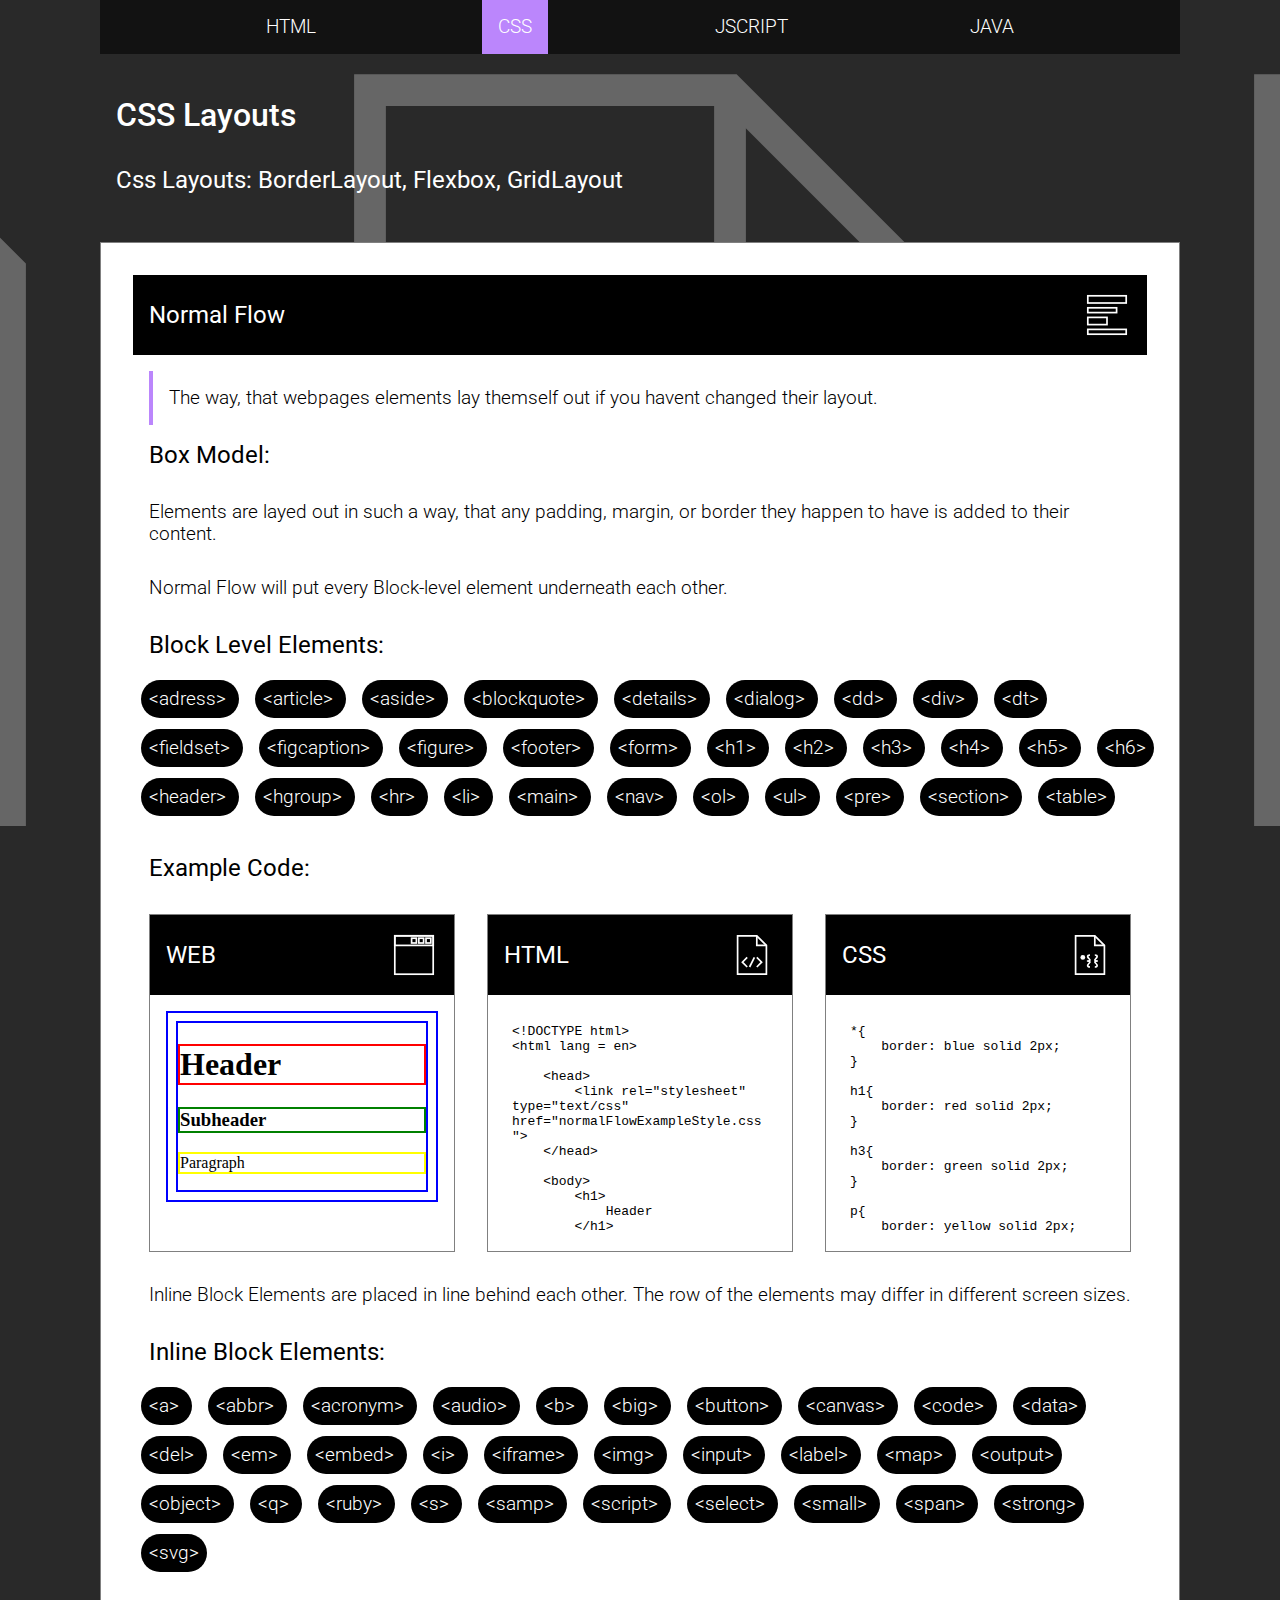
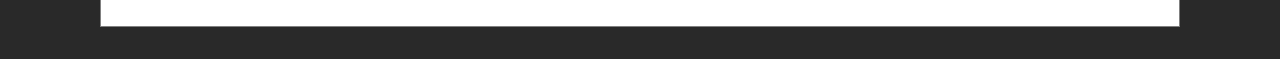
==== index.html @ 1b89fc61 "Add files via upload" ====
<!DOCTYPE html>
<html lang = en>
    <head>
        <link rel="stylesheet" type="text/css" href="style.css">

        <link rel="preconnect" href="https://fonts.googleapis.com">
        <link rel="preconnect" href="https://fonts.gstatic.com" crossorigin>
        <link href="https://fonts.googleapis.com/css2?family=Poppins:ital,wght@0,400;0,900;1,700&family=Roboto:wght@100;300;400;500;700&display=swap" rel="stylesheet">

        <script src = "jquery-3.6.0.js"></script>

    </head>

    <body class = "background">

        <div class = navigation-leiste>
            <div class = wrapper>
                <nav class = navigation>
                    <h3 class = navigation-html>
                        HTML
                    </h3>
        
                    <h3 class = navigation-css>
                        CSS
                    </h3>
        
                    <h3 class = navigation-jscript>
                        JSCRIPT
                    </h3>
        
                    <h3 class = navigation-java>
                        JAVA
                    </h3>
                </nav>
            </div>
        </div>

        <div class = wrapper>
            <h1 class = "onBlack">
                CSS Layouts
            </h1>

            <h2 class = "onBlack">
                Css Layouts:
                BorderLayout, Flexbox, GridLayout
            </h2>

            <section class = "layout-card">

                <div class = "codeViewerHead">

                    <h2 class = "codeViewer-headingText">
                        Normal Flow
                    </h2>

                    <img src="normalFlow.svg" class = "viewer-icons"></img>

                </div>

                <h3 class="leftLineText">
                    The way, that webpages elements lay themself out if you havent changed their layout.
                </h3>

                <h2>
                    Box Model:
                </h2>
                <h3>
                    Elements are layed out in such a way, that any padding, margin, or border they happen to have is added to their content.
                </h3>

                <h3>
                    Normal Flow will put every Block-level element underneath each other.
                </h3>

                <h2>
                    Block Level Elements:
                </h2>

                <section class = chips-collection>
                    <h3 class = "chip">
                        &lt;adress&gt;
                    </h3>
                    <h3 class = "chip">
                        &lt;article&gt;
                    </h3>
                    <h3 class = "chip">
                        &lt;aside&gt;
                    </h3>
                    <h3 class = "chip">
                        &lt;blockquote&gt;
                    </h3>
                    <h3 class = "chip">
                        &lt;details&gt;
                    </h3>
                    <h3 class = "chip">
                        &lt;dialog&gt;
                    </h3>
                    <h3 class = "chip">
                        &lt;dd&gt;
                    </h3>
                    <h3 class = "chip">
                        &lt;div&gt;
                    </h3>
                    <h3 class = "chip">
                        &lt;dt&gt;
                    </h3>
                    <h3 class = "chip">
                        &lt;fieldset&gt;
                    </h3>
                    <h3 class = "chip">
                        &lt;figcaption&gt;
                    </h3>
                    <h3 class = "chip">
                        &lt;figure&gt;
                    </h3>
                    <h3 class = "chip">
                        &lt;footer&gt;
                    </h3>
                    <h3 class = "chip">
                        &lt;form&gt;
                    </h3>
                    <h3 class = "chip">
                        &lt;h1&gt;
                    </h3>
                    <h3 class = "chip">
                        &lt;h2&gt;
                    </h3>
                    <h3 class = "chip">
                        &lt;h3&gt;
                    </h3>
                    <h3 class = "chip">
                        &lt;h4&gt;
                    </h3>
                    <h3 class = "chip">
                        &lt;h5&gt;
                    </h3>
                    <h3 class = "chip">
                        &lt;h6&gt;
                    </h3>
                    <h3 class = "chip">
                        &lt;header&gt;
                    </h3>
                    <h3 class = "chip">
                        &lt;hgroup&gt;
                    </h3>
                    <h3 class = "chip">
                        &lt;hr&gt;
                    </h3>
                    <h3 class = "chip">
                        &lt;li&gt;
                    </h3>
                    <h3 class = "chip">
                        &lt;main&gt;
                    </h3>
                    <h3 class = "chip">
                        &lt;nav&gt;
                    </h3>
                    <h3 class = "chip">
                        &lt;ol&gt;
                    </h3>
                    <h3 class = "chip">
                        &lt;ul&gt;
                    </h3>
                    <h3 class = "chip">
                        &lt;pre&gt;
                    </h3>
                    <h3 class = "chip">
                        &lt;section&gt;
                    </h3>
                    <h3 class = "chip">
                        &lt;table&gt;
                    </h3>
                </section>

                <h2>
                    Example Code:
                </h2>




                <section class = "code-section">

                    
                <section class = "codeViewer">
                    <div class = "codeViewerHead">

                        <h2 class = "codeViewer-headingText">
                            WEB
                        </h2>

                        <img src="web.svg" class = "viewer-icons"></img>

                    </div>
                   
                    <div class = "codeViewer-content">
                        <iframe class = "codeViewer-Text" src="normalFlowHtmlExample.html"></iframe>
                    </div>
                    
                </section>

                    <section class = "codeViewer">
                        <div class = "codeViewerHead">
    
                            <h2 class = "codeViewer-headingText">
                                HTML
                            </h2>
    
                            <img src="html.svg" class = "viewer-icons"></img>
    
                        </div>
                        <div class = "codeViewer-content">
                            <iframe class = "codeViewer-Text" src="normalFlowHtmlExample.txt"></iframe>
                        </div>

                    </section>
    
                    <section class = "codeViewer">
                        <div class = "codeViewerHead">
    
                            <h2 class = "codeViewer-headingText">
                                CSS
                            </h2>
    
                            <img src="css.svg" class = "viewer-icons"></img>
    
                        </div>
                        <div class = "codeViewer-content">
                            <iframe class = "codeViewer-Text" src="normalFlowCssExample.txt"></iframe>
                        </div>

                    </section>
                    
                </section>

                <h3>
                    Inline Block Elements are placed in line behind each other. The row of the elements may differ in different screen sizes.
                </h3>

                <h2>
                    Inline Block Elements:
                </h2>

                <section class = chips-collection>
                    <h3 class = "chip">
                        &lt;a&gt;
                    </h3>
                    <h3 class = "chip">
                        &lt;abbr&gt;
                    </h3>
                    <h3 class = "chip">
                        &lt;acronym&gt;
                    </h3>
                    <h3 class = "chip">
                        &lt;audio&gt;
                    </h3>
                    <h3 class = "chip">
                        &lt;b&gt;
                    </h3>
                    <h3 class = "chip">
                        &lt;big&gt;
                    </h3>
                    <h3 class = "chip">
                        &lt;button&gt;
                    </h3>
                    <h3 class = "chip">
                        &lt;canvas&gt;
                    </h3>
                    <h3 class = "chip">
                        &lt;code&gt;
                    </h3>
                    <h3 class = "chip">
                        &lt;data&gt;
                    </h3>
                    <h3 class = "chip">
                        &lt;del&gt;
                    </h3>
                    <h3 class = "chip">
                        &lt;em&gt;
                    </h3>
                    <h3 class = "chip">
                        &lt;embed&gt;
                    </h3>
                    <h3 class = "chip">
                        &lt;i&gt;
                    </h3>
                    <h3 class = "chip">
                        &lt;iframe&gt;
                    </h3>
                    <h3 class = "chip">
                        &lt;img&gt;
                    </h3>
                    <h3 class = "chip">
                        &lt;input&gt;
                    </h3>
                    <h3 class = "chip">
                        &lt;label&gt;
                    </h3>
                    <h3 class = "chip">
                        &lt;map&gt;
                    </h3>
                    <h3 class = "chip">
                        &lt;output&gt;
                    </h3>
                    <h3 class = "chip">
                        &lt;object&gt;
                    </h3>
                    <h3 class = "chip">
                        &lt;q&gt;
                    </h3>
                    <h3 class = "chip">
                        &lt;ruby&gt;
                    </h3>
                    <h3 class = "chip">
                        &lt;s&gt;
                    </h3>
                    <h3 class = "chip">
                        &lt;samp&gt;
                    </h3>
                    <h3 class = "chip">
                        &lt;script&gt;
                    </h3>
                    <h3 class = "chip">
                        &lt;select&gt;
                    </h3>
                    <h3 class = "chip">
                        &lt;small&gt;
                    </h3>
                    <h3 class = "chip">
                        &lt;span&gt;
                    </h3>
                    <h3 class = "chip">
                        &lt;strong&gt;
                    </h3>
                    <h3 class = "chip">
                        &lt;svg&gt;
                    </h3>
                </section>
            </section>
        </div>



  

        <script src = "script.js"></script>

    </body>
</html>
---- style.css ----
*{
    margin: 0;
    padding: 0;
    font-family: 'Roboto', sans-serif;
}

:root{
    --backgroundBlack: #121212;
    --backgroundGray: #292929;
    
    --error: #CF6679;

    --primary: #BB86FC;
    --primaryVariant: #3700B3;
    --secondary: #03DAC6;

}

.navigation-css{
    background-color: var(--primary);
}



h3{
    padding: 1rem;
    font-weight: 300;
}

.onBlack{
    color: white;
}

.leftLineText{
    border-left: var(--primary) solid 4px;
    margin-left: 1rem;
    margin-top: 1rem;
}

h1{
    padding: 1rem;
    padding-top: 6rem;
    font-weight: 500;
}

h2{
    padding: 1rem;
    font-weight: 400;
}

p{
    padding: 1rem;
}

body{
    background-color: var(--backgroundGray);

}
.background{
    background-image: url("css.svg");
    height: 100%;

    background-position: center;
    background-blend-mode:soft-light;
    background-attachment: fixed;
}



.navigation{
    display: flex;
    justify-content: space-evenly;
    color: white;
    background: var(--backgroundBlack);
}



.navigation h3{
    padding: 1rem;
}

.navigation-item{
    padding: 1rem;
}

.wrapper{
    width: 1080px;
    max-width: 90%;
    margin: 0 auto;
}

.navigation-leiste{
    position: fixed;
    width: 100%;
    top:0;
    background: var(--background);
}

#content{
    width: 1000px;
    height: 100vh;
}


.layout-card{
    padding: 2rem;
    border: gray solid 1px;
    background-color: white;
    margin-top: 2rem;
    margin-bottom: 2rem;

}

.chip{
    background: black;
    border-radius: 10rem;
    color: white;
    display: inline;
    padding: 0.5rem;
    margin: 0.5rem;
    text-align: left;
}

.chip:hover{
    background-color: var(--primary);
}

.chips-collection{
    padding-top: 1;
    padding-bottom: 1rem;
    line-height: 3rem;
}





.codeViewer{
    margin-top: 3rem;
    margin: 1rem;
    border: gray solid 1px;
}

.codeViewerHead{
    background:black;
    display:flex;
    justify-content: space-between;
    align-items: center;
    width: 100%;
}

.codeViewer-headingText
{
    color: white;
}

.codeViewer-content{
    padding: 1rem;
    height: 14rem;
}
.codeViewer-Text{
    width: 100%;
    min-height: 100%;
    font-family: 'Roboto', sans-serif;
    font-weight: 500;
    background:white;
    border: black solid 0px;
}

.viewer-icons{
    height: 3rem;
    width: 3rem;
    padding: 1rem;
}




.code-section{
    display:flex;
    justify-content: space-between;
    column-count: 1;
    flex-direction: row;
}

  @media (max-width: 1000px) {
    .code-section {
        display:flex;
        column-count: 3;
        justify-content: space-around;
        flex-direction: column;
    }

    .layout-card{
        padding:1rem;
    }
  }
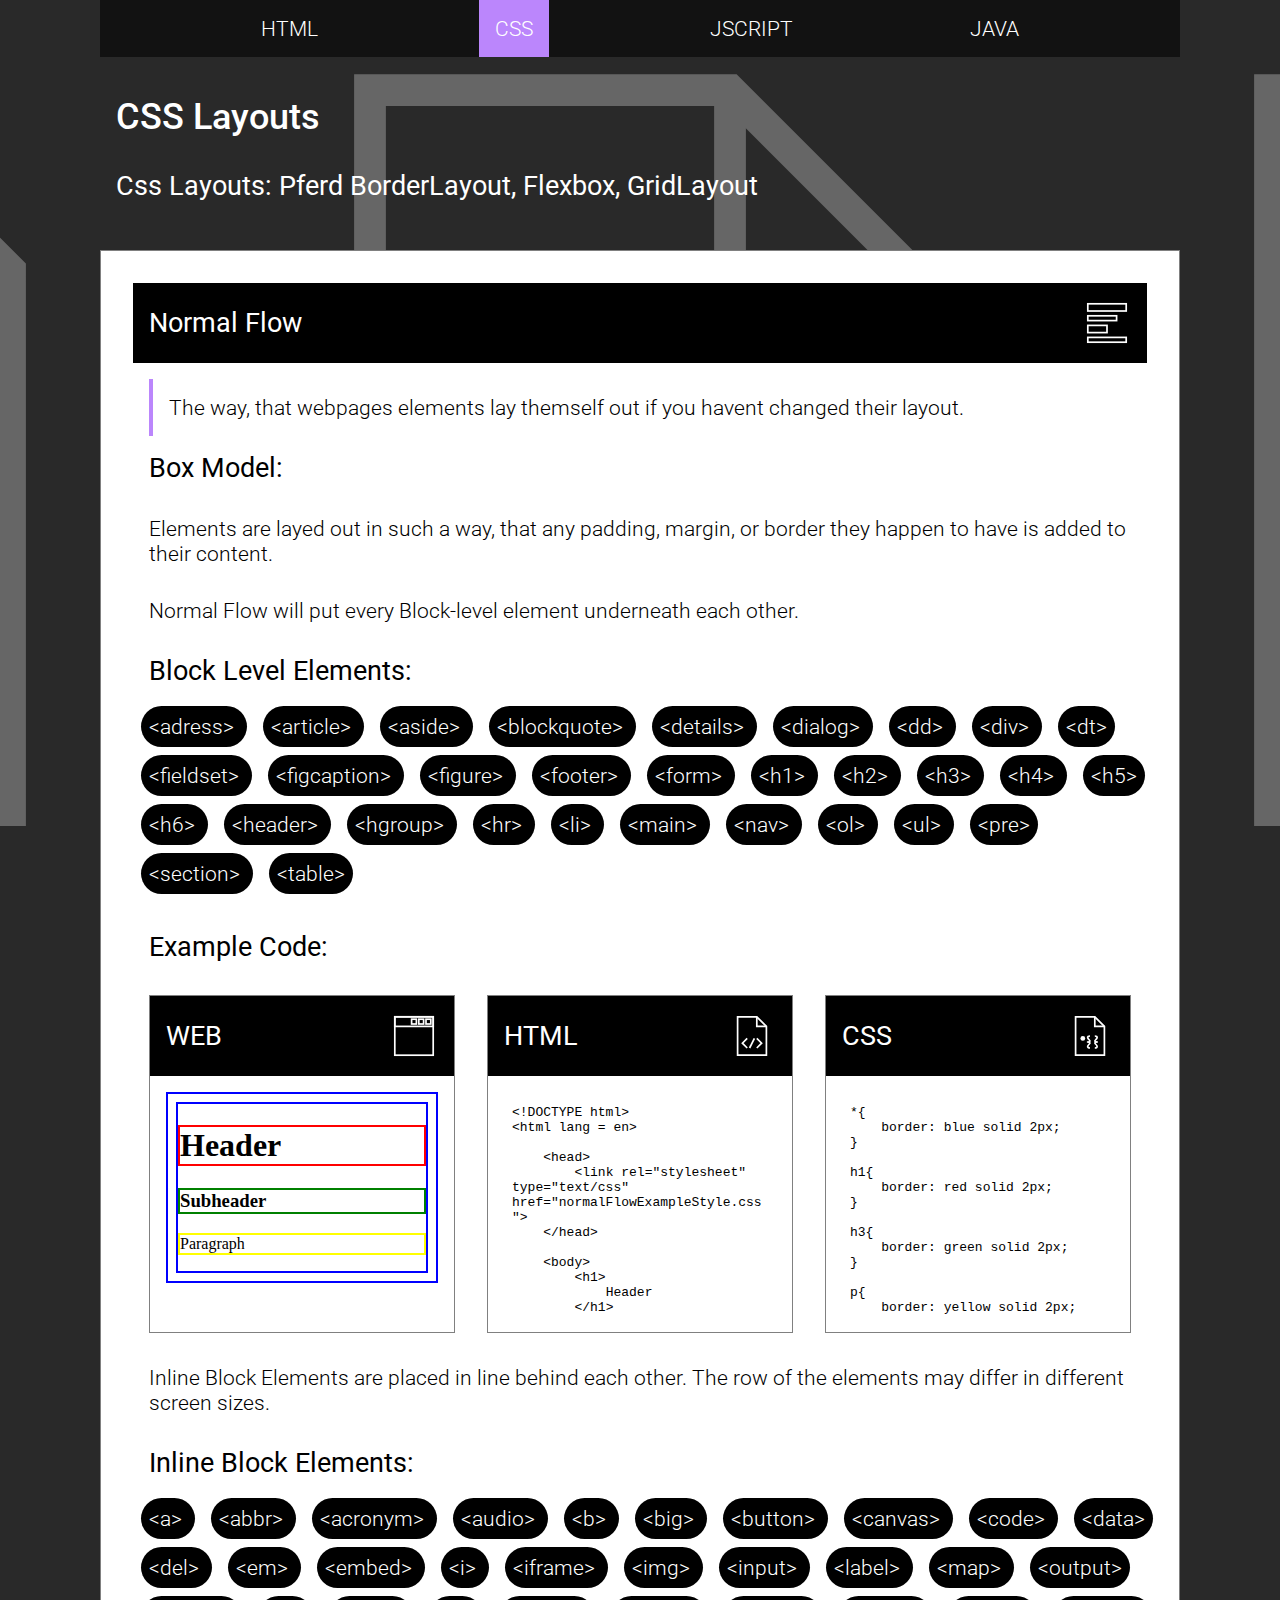
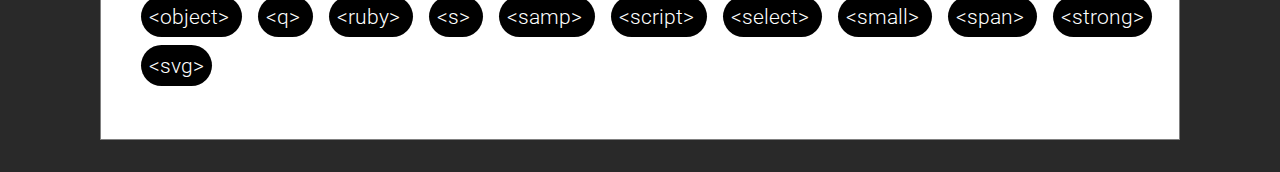
==== commit d8d79213: "Add files via upload" ====
--- a/index.html
+++ b/index.html
@@ -41,7 +41,7 @@
             </h1>
 
             <h2 class = "onBlack">
-                Css Layouts:
+                Css Layouts: Pferd
                 BorderLayout, Flexbox, GridLayout
             </h2>
 
--- a/style.css
+++ b/style.css
@@ -54,6 +54,7 @@
 
 body{
     background-color: var(--backgroundGray);
+    font-size: 18px;
 
 }
 .background{
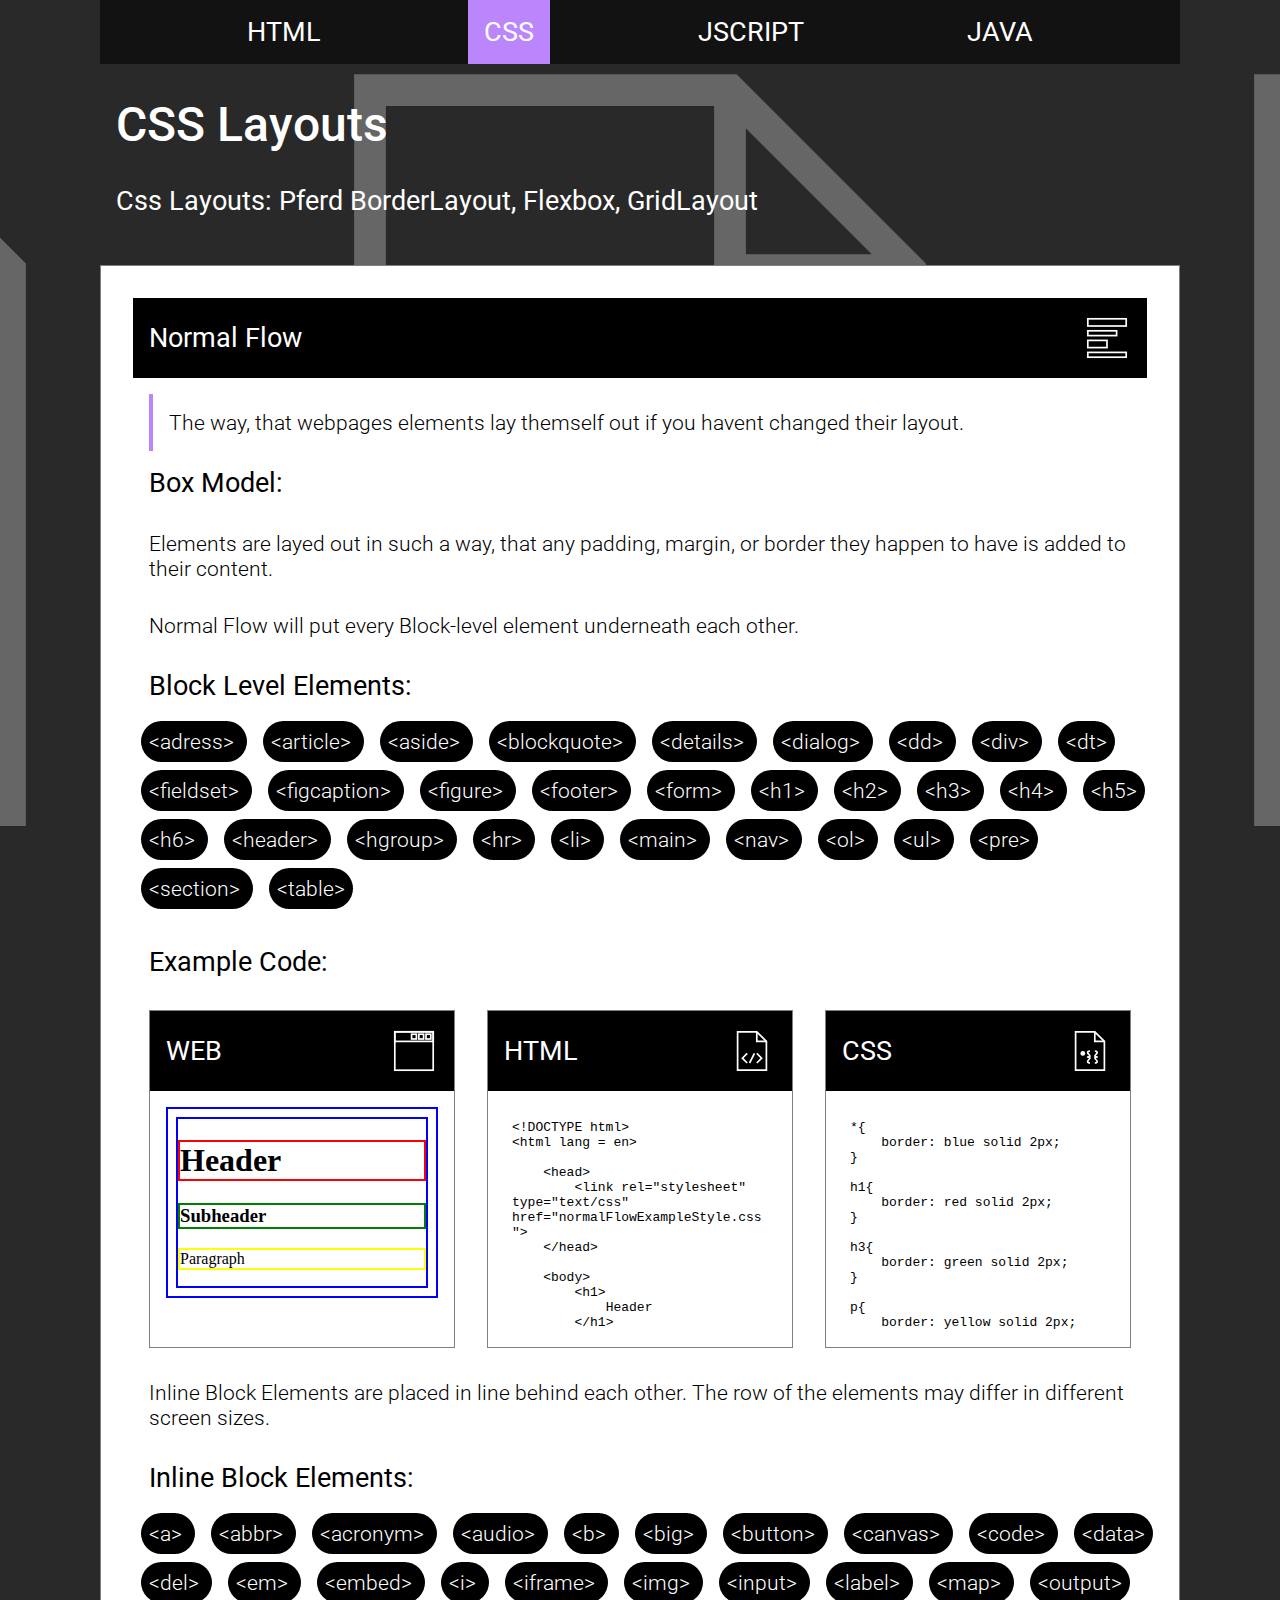
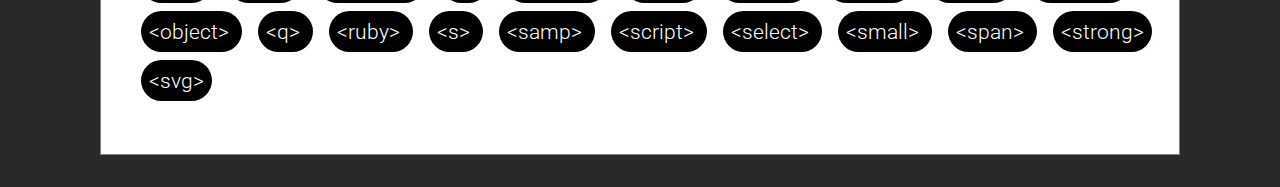
==== commit 3c56ddec: "Add files via upload" ====
--- a/index.html
+++ b/index.html
@@ -16,21 +16,21 @@
         <div class = navigation-leiste>
             <div class = wrapper>
                 <nav class = navigation>
-                    <h3 class = navigation-html>
+                    <h2 class = navigation-html>
                         HTML
-                    </h3>
+                    </h2>
         
-                    <h3 class = navigation-css>
+                    <h2 class = navigation-css>
                         CSS
-                    </h3>
+                    </h2>
         
-                    <h3 class = navigation-jscript>
+                    <h2 class = navigation-jscript>
                         JSCRIPT
-                    </h3>
+                    </h2>
         
-                    <h3 class = navigation-java>
+                    <h2 class = navigation-java>
                         JAVA
-                    </h3>
+                    </h2>
                 </nav>
             </div>
         </div>
--- a/style.css
+++ b/style.css
@@ -14,6 +14,8 @@
     --primaryVariant: #3700B3;
     --secondary: #03DAC6;
 
+    font-size: 16px;
+
 }
 
 .navigation-css{
@@ -25,6 +27,7 @@
 h3{
     padding: 1rem;
     font-weight: 300;
+    font-size: 1,5rem;
 }
 
 .onBlack{
@@ -41,11 +44,13 @@
     padding: 1rem;
     padding-top: 6rem;
     font-weight: 500;
+    font-size: 3rem;
 }
 
 h2{
     padding: 1rem;
     font-weight: 400;
+    font-size: 2,5rem;
 }
 
 p{
@@ -77,9 +82,6 @@
 
 
 
-.navigation h3{
-    padding: 1rem;
-}
 
 .navigation-item{
     padding: 1rem;
@@ -196,4 +198,8 @@
     .layout-card{
         padding:1rem;
     }
+
+    html{
+        font-size: 20px;
+    }
   }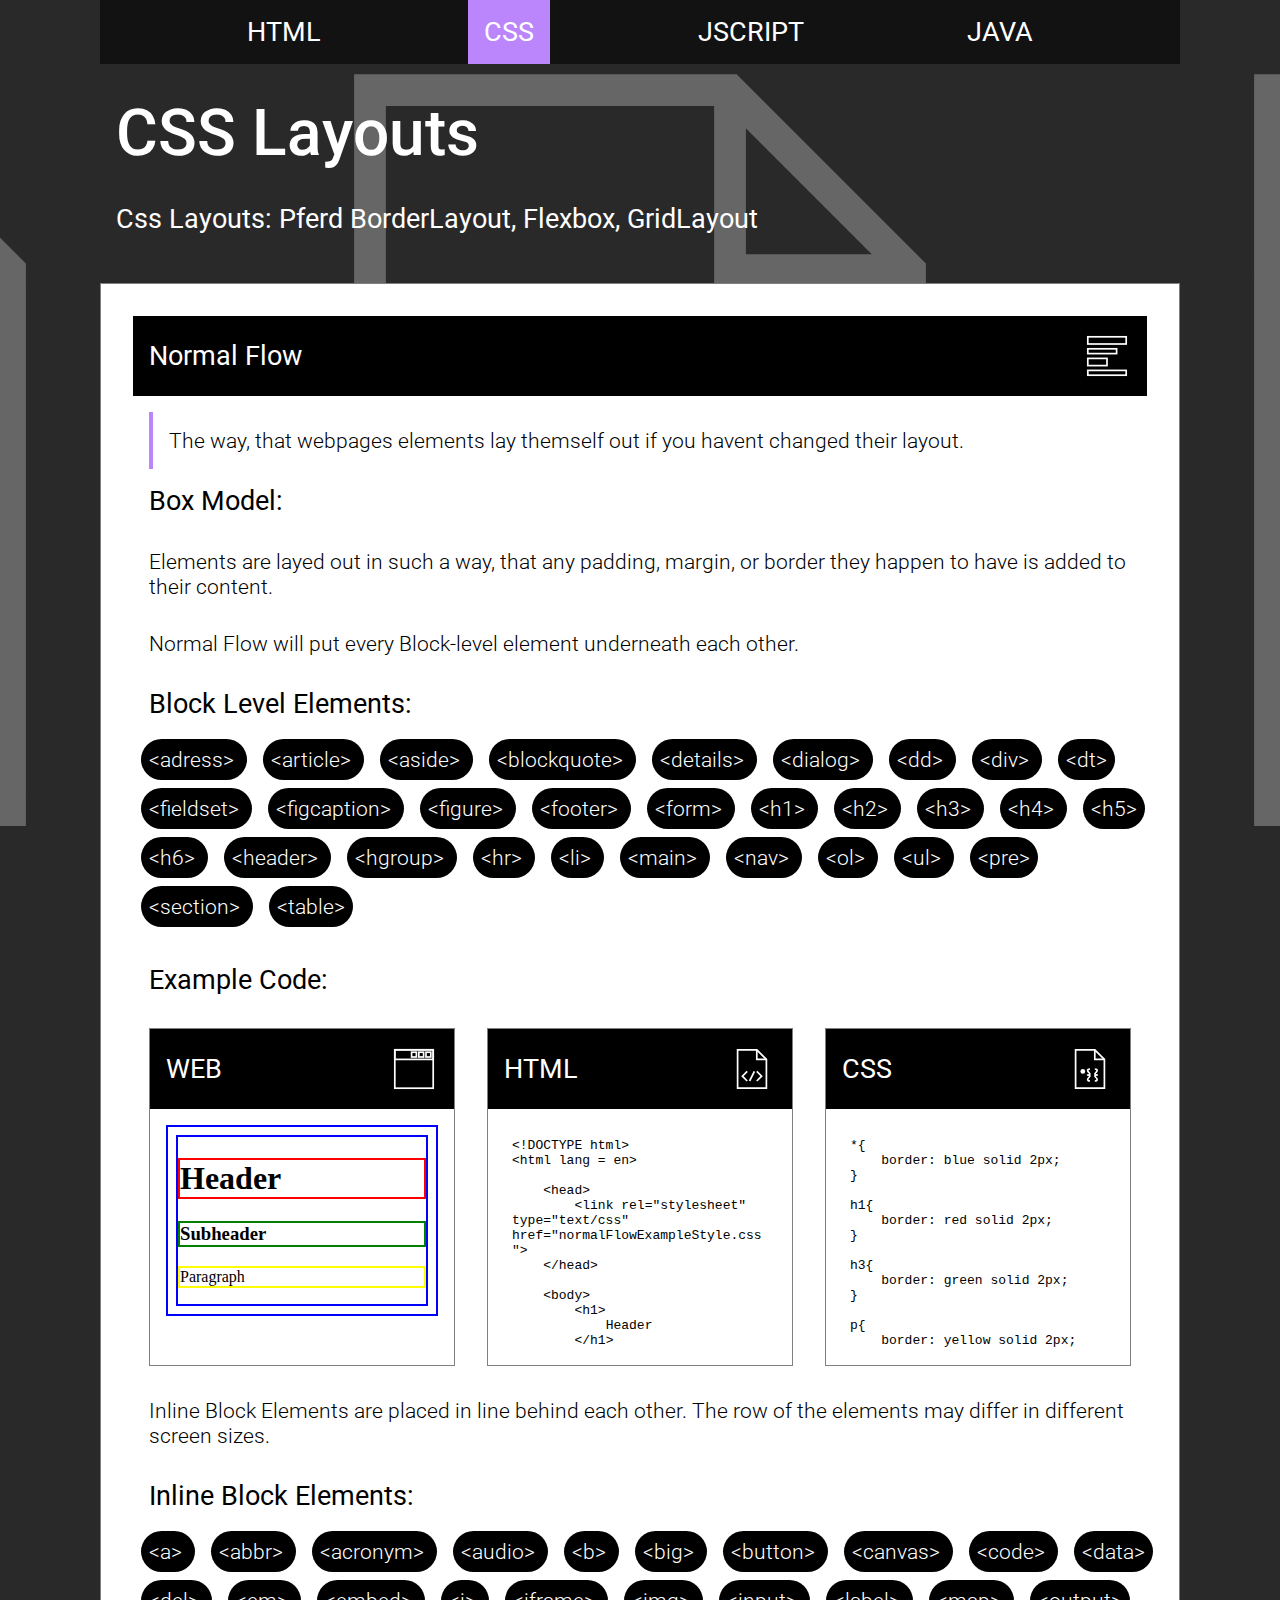
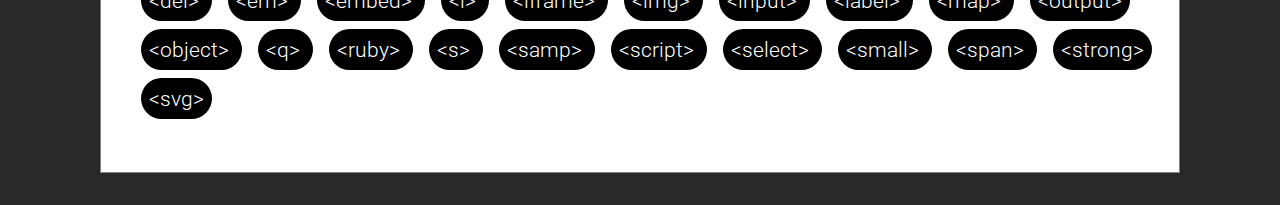
==== commit 4182f215: "Add files via upload" ====
--- a/index.html
+++ b/index.html
@@ -6,7 +6,7 @@
         <link rel="preconnect" href="https://fonts.googleapis.com">
         <link rel="preconnect" href="https://fonts.gstatic.com" crossorigin>
         <link href="https://fonts.googleapis.com/css2?family=Poppins:ital,wght@0,400;0,900;1,700&family=Roboto:wght@100;300;400;500;700&display=swap" rel="stylesheet">
-
+<meta name="viewport" content="width=device-width, initial-scale=1.0">
         <script src = "jquery-3.6.0.js"></script>
 
     </head>
--- a/style.css
+++ b/style.css
@@ -24,10 +24,24 @@
 
 
 
+
+h1{
+    padding: 1rem;
+    padding-top: 6rem;
+    font-weight: 500;
+    font-size: clamp(3rem, 5vw, 4rem);
+}
+
+h2{
+    padding: 1rem;
+    font-weight: 400;
+    font-size: clamp(2rem, 5vw, 3,5rem);
+}
+
 h3{
     padding: 1rem;
     font-weight: 300;
-    font-size: 1,5rem;
+    font-size: clamp(1rem, 5vw, 1,5rem);
 }
 
 .onBlack{
@@ -40,18 +54,14 @@
     margin-top: 1rem;
 }
 
-h1{
-    padding: 1rem;
-    padding-top: 6rem;
-    font-weight: 500;
-    font-size: 3rem;
-}
-
-h2{
-    padding: 1rem;
-    font-weight: 400;
-    font-size: 2,5rem;
-}
+
+
+
+
+
+
+
+
 
 p{
     padding: 1rem;
